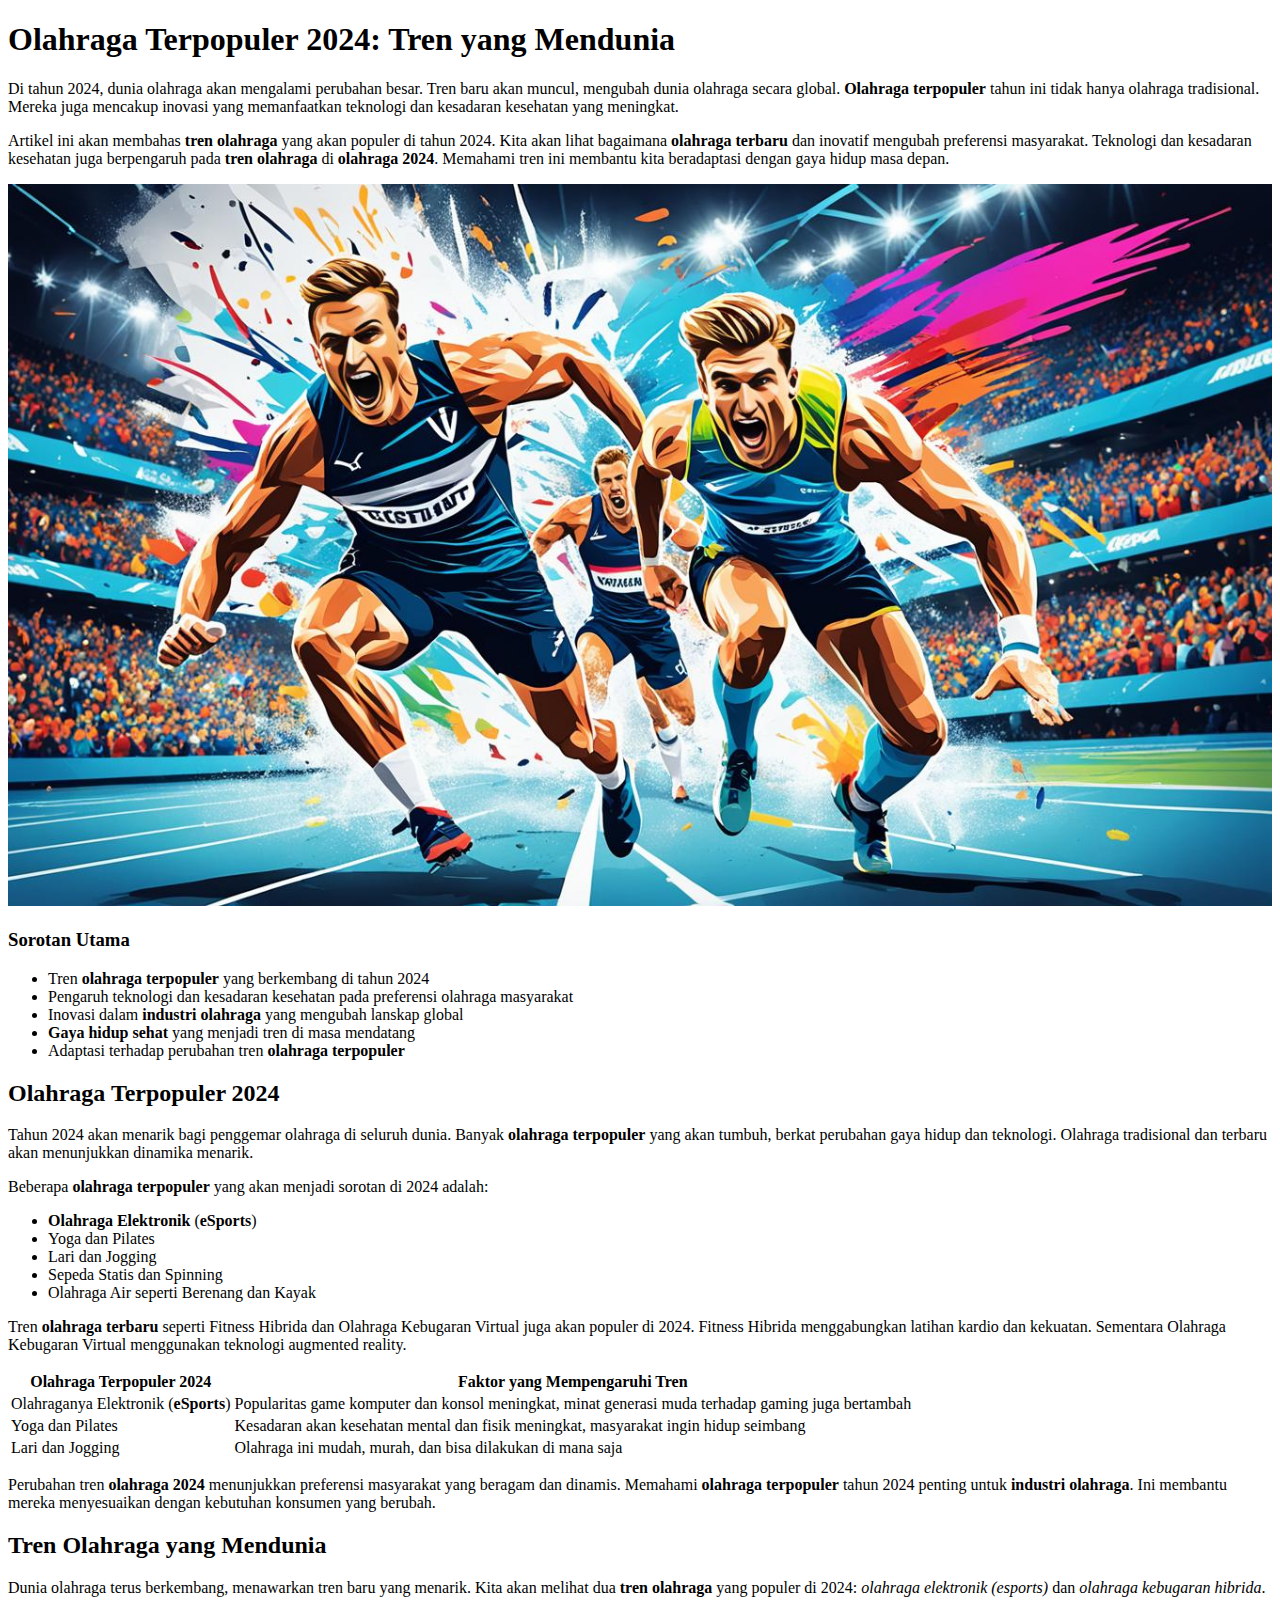
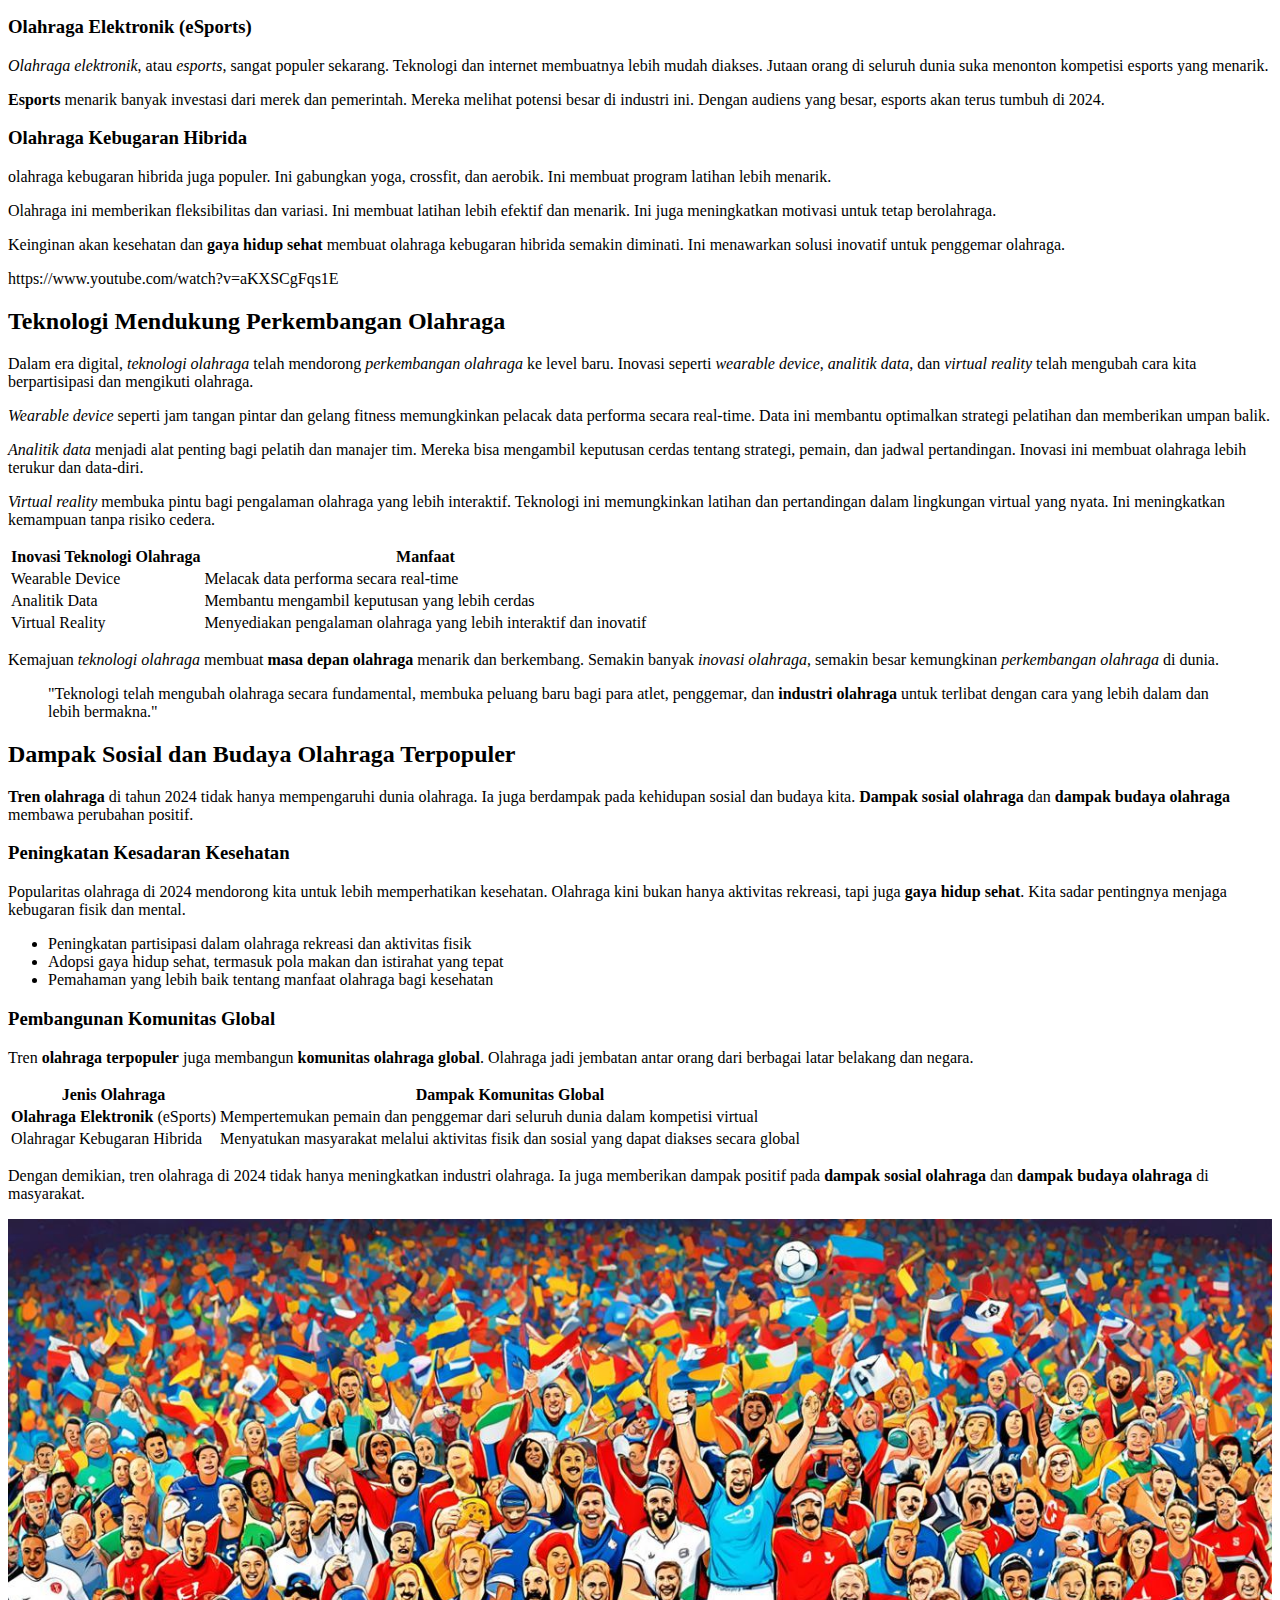
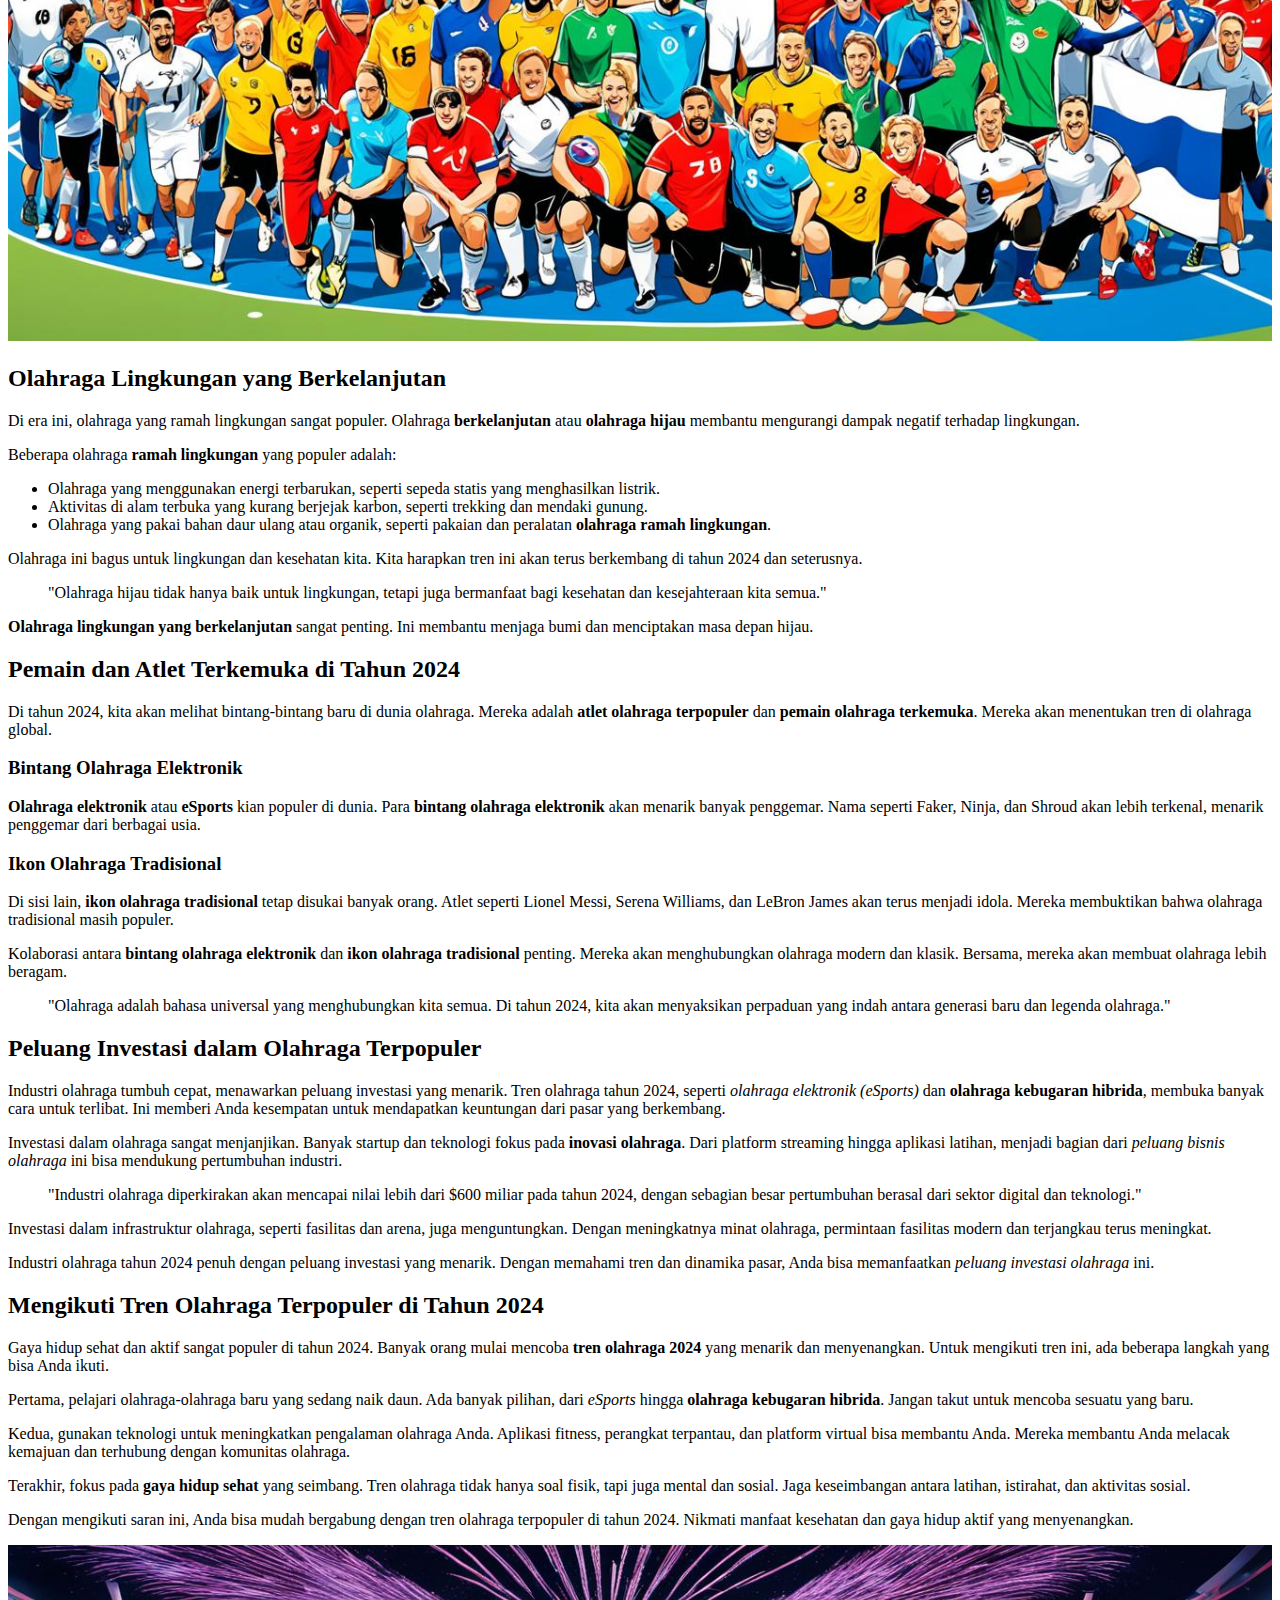
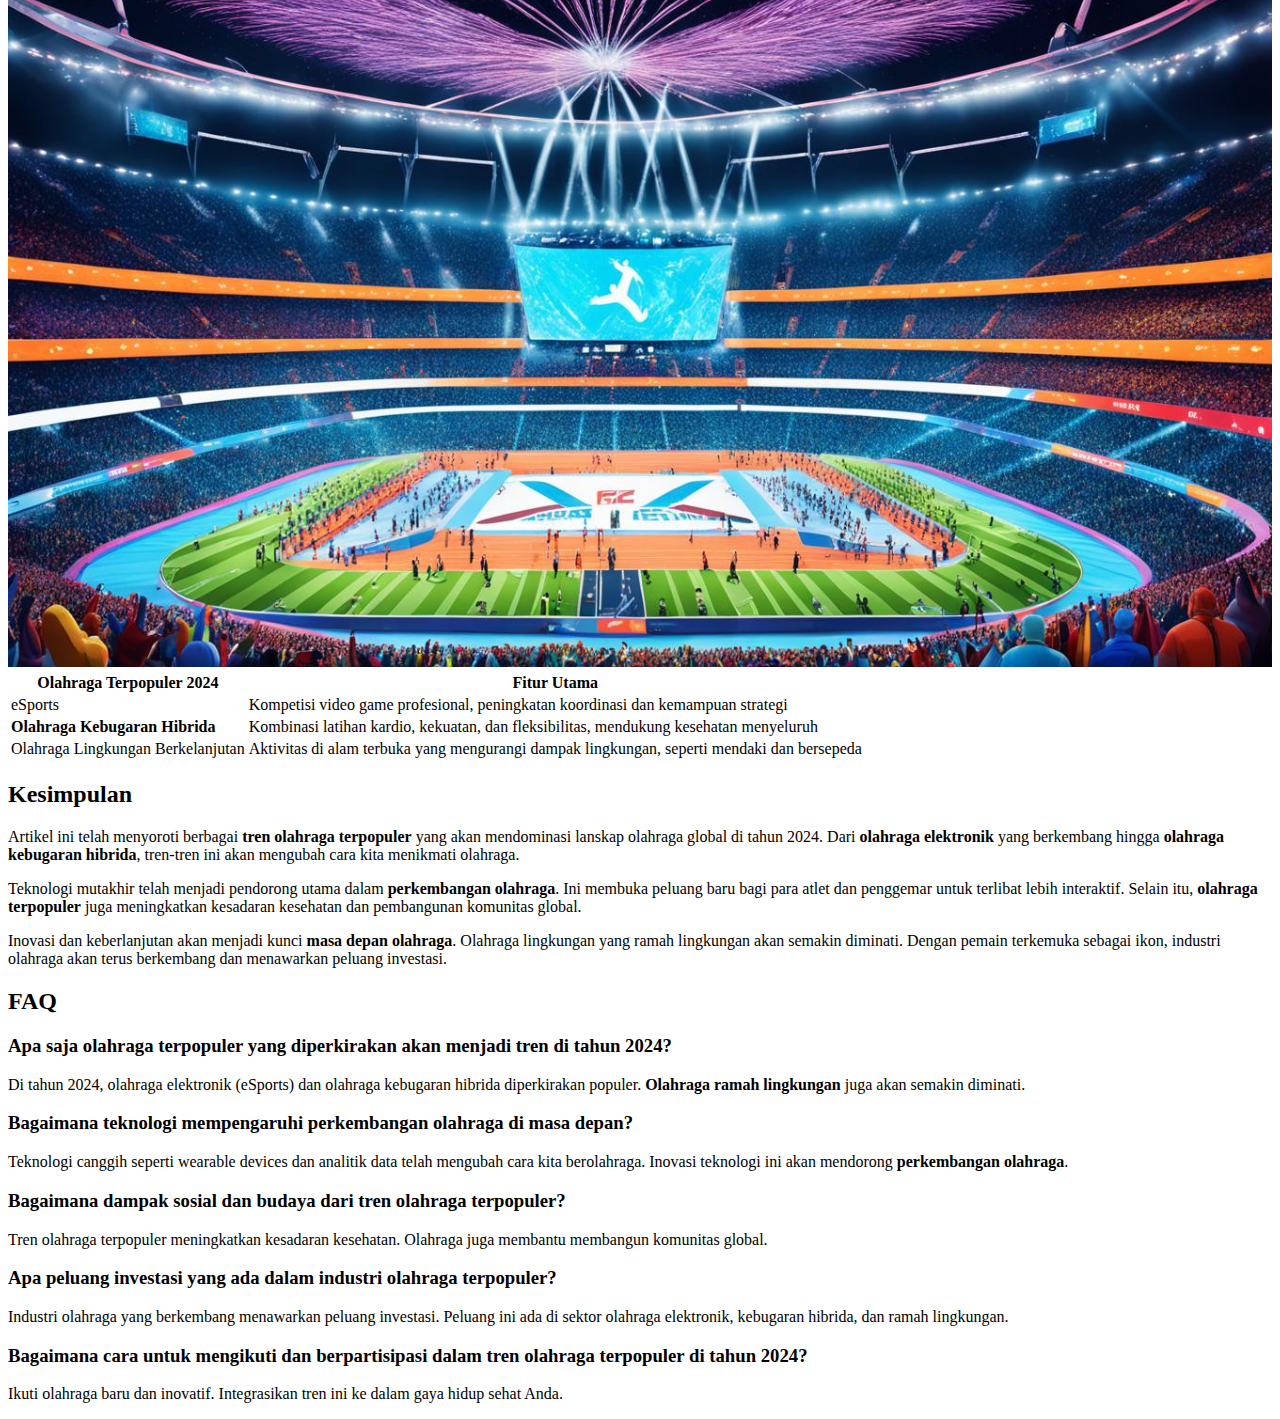
==== all2.html @ a88dc1e7 "Add files via upload" ====
<!DOCTYPE html>
<html>
<head>
	<meta http-equiv="Content-Type" content="text/html; charset=utf-8"/>
	<title>Olahraga Terpopuler 2024: Tren yang Mendunia</title>
	<meta name="description" content="Temukan olahraga yang akan mendominasi tahun 2024! Simak tren Olahraga Terpopuler 2024 yang mendunia dan bagaimana mereka membentuk gaya hidup sehat masa kini." />
	<style type="text/css">
		.field {
			margin-bottom:20px;
		}
		.field_name {
			color: #686868;
			font-size: 11px;
		}

		.wp-box {
			background: #fff;
			border: 1px solid #e0e0e0;
			padding: 15px 20px;
			margin-bottom: 20px;
			-webkit-border-radius: 5px;
			-moz-border-radius: 5px;
			border-radius: 5px;
		}
		.wp-link {
			font-size: 11px;
		}
		.wp-ctrl {
			padding-bottom:15px;
		}
		.wp-img {
			text-align:center;
		}

		.wp-btn {
			display:inline-block;
			font-weight: 600;
			font-size: 16px;
			line-height:55px;
			background: #FE7879;
			border-radius: 5px;
			color:#fff;
			text-decoration: none;
			padding: 0 90px;
			margin-top: 15px;
		}
		.wp-btn:hover, wp-btn:active {
			background: #e97374;
			color:#fff;
		}

		.wed-field {
			margin-top:15px;
		}
		.wed-field label {
			color: #686868;
			font-size: 11px;
		}
		img {
			max-width: 100%;
		}

        .button {
    display:inline-block;
    font-weight: 600;
    font-size: 16px;
    line-height:55px;
    border-radius: 5px;
    color:#fff;
    text-decoration: none;
    padding: 0 90px;
}
.button:hover, .button:active {
    text-decoration: none !important;
}

.features {
    font-weight: 600;
    font-size: 24px;
    line-height: 29px;
    min-height: 29px !important;
}

.wp-box .wed-field label {
    font-weight: 600;
    font-size: 20px;
    line-height: 24px;
    color: #000000;
    position:absolute;
}
.wp-box .wed-field label+.wed-field-text {
    padding-top:35px;
    line-height: 25px;
    min-height: 60px; /* line-height + padding */
}
.wp-box .wed-field {
    margin: 40px 0;
}
.wp-box p, .wp-box h1, .wp-box h2, .wp-box h3 {
    margin:0;
}

sup.citation {
    background: #e5efff;
    width: 15px;
    height: 15px;
    color: #0062ff;
    text-align: center;
    font-size: 10px;
    line-height: 15px;
    border-radius: 8px;
    font-weight: 500;
    display: inline-block;
    margin-left: 2px;
    cursor: pointer;
    font-style: normal;
}
.primary-bg {
    background: #FE7879;
}
.button {
    background: #FE7879;
    color:#fff;
}
.button:hover, .button:active {
    background: #E46C6D;
    color:#fff;
}

.features {
    color: #FE7879;
}

	</style>
</head>
<body>
<h1>Olahraga Terpopuler 2024: Tren yang Mendunia</h1><p>Di tahun 2024, dunia olahraga akan mengalami perubahan besar. Tren baru akan muncul, mengubah dunia olahraga secara global. <strong>Olahraga terpopuler</strong> tahun ini tidak hanya olahraga tradisional. Mereka juga mencakup inovasi yang memanfaatkan teknologi dan kesadaran kesehatan yang meningkat.</p><p>Artikel ini akan membahas <strong>tren olahraga</strong> yang akan populer di tahun 2024. Kita akan lihat bagaimana <strong>olahraga terbaru</strong> dan inovatif mengubah preferensi masyarakat. Teknologi dan kesadaran kesehatan juga berpengaruh pada <b>tren olahraga</b> di <strong>olahraga 2024</strong>. Memahami tren ini membantu kita beradaptasi dengan gaya hidup masa depan.</p><img src="[data-uri]" alt="Olahraga Terpopuler 2024"/><h3>Sorotan Utama</h3><ul>
<li>Tren <b>olahraga terpopuler</b> yang berkembang di tahun 2024</li>
<li>Pengaruh teknologi dan kesadaran kesehatan pada preferensi olahraga masyarakat</li>
<li>Inovasi dalam <b>industri olahraga</b> yang mengubah lanskap global</li>
<li><b>Gaya hidup sehat</b> yang menjadi tren di masa mendatang</li>
<li>Adaptasi terhadap perubahan tren <b>olahraga terpopuler</b></li>
</ul><h2>Olahraga Terpopuler 2024</h2><p>Tahun 2024 akan menarik bagi penggemar olahraga di seluruh dunia. Banyak <strong>olahraga terpopuler</strong> yang akan tumbuh, berkat perubahan gaya hidup dan teknologi. Olahraga tradisional dan terbaru akan menunjukkan dinamika menarik.</p><p>Beberapa <strong>olahraga terpopuler</strong> yang akan menjadi sorotan di 2024 adalah:</p><ul>
<li><b>Olahraga Elektronik</b> (<b>eSports</b>)</li>
<li>Yoga dan Pilates</li>
<li>Lari dan Jogging</li>
<li>Sepeda Statis dan Spinning</li>
<li>Olahraga Air seperti Berenang dan Kayak</li>
</ul><p>Tren <strong>olahraga terbaru</strong> seperti Fitness Hibrida dan Olahraga Kebugaran Virtual juga akan populer di 2024. Fitness Hibrida menggabungkan latihan kardio dan kekuatan. Sementara Olahraga Kebugaran Virtual menggunakan teknologi augmented reality.</p><table>
<tr>
<th>Olahraga Terpopuler 2024</th>
<th>Faktor yang Mempengaruhi Tren</th>
</tr>
<tr>
<td>Olahraganya Elektronik (<b>eSports</b>)</td>
<td>Popularitas game komputer dan konsol meningkat, minat generasi muda terhadap gaming juga bertambah</td>
</tr>
<tr>
<td>Yoga dan Pilates</td>
<td>Kesadaran akan kesehatan mental dan fisik meningkat, masyarakat ingin hidup seimbang</td>
</tr>
<tr>
<td>Lari dan Jogging</td>
<td>Olahraga ini mudah, murah, dan bisa dilakukan di mana saja</td>
</tr>
</table><p>Perubahan tren <strong>olahraga 2024</strong> menunjukkan preferensi masyarakat yang beragam dan dinamis. Memahami <strong>olahraga terpopuler</strong> tahun 2024 penting untuk <b>industri olahraga</b>. Ini membantu mereka menyesuaikan dengan kebutuhan konsumen yang berubah.</p><h2>Tren Olahraga yang Mendunia</h2><p>Dunia olahraga terus berkembang, menawarkan tren baru yang menarik. Kita akan melihat dua <b>tren olahraga</b> yang populer di 2024: <em>olahraga elektronik (esports)</em> dan <em>olahraga kebugaran hibrida</em>.</p><h3>Olahraga Elektronik (eSports)</h3><p><em>Olahraga elektronik</em>, atau <em>esports</em>, sangat populer sekarang. Teknologi dan internet membuatnya lebih mudah diakses. Jutaan orang di seluruh dunia suka menonton kompetisi <tren olahraga>esports</tren> yang menarik.</p><p><b>Esports</b> menarik banyak investasi dari merek dan pemerintah. Mereka melihat potensi besar di industri ini. Dengan audiens yang besar, <tren olahraga>esports</tren> akan terus tumbuh di 2024.</p><h3>Olahraga Kebugaran Hibrida</h3><p><tren olahraga>olahraga kebugaran hibrida</tren> juga populer. Ini gabungkan yoga, crossfit, dan aerobik. Ini membuat program latihan lebih menarik.</p><p>Olahraga ini memberikan fleksibilitas dan variasi. Ini membuat latihan lebih efektif dan menarik. Ini juga meningkatkan motivasi untuk tetap berolahraga.</p><p>Keinginan akan kesehatan dan <b>gaya hidup sehat</b> membuat <tren olahraga>olahraga kebugaran hibrida</tren> semakin diminati. Ini menawarkan solusi inovatif untuk penggemar olahraga.</p><p>https://www.youtube.com/watch?v=aKXSCgFqs1E</p><h2>Teknologi Mendukung Perkembangan Olahraga</h2><p>Dalam era digital, <em>teknologi olahraga</em> telah mendorong <em>perkembangan olahraga</em> ke level baru. Inovasi seperti <em>wearable device</em>, <em>analitik data</em>, dan <em>virtual reality</em> telah mengubah cara kita berpartisipasi dan mengikuti olahraga.</p><p><em>Wearable device</em> seperti jam tangan pintar dan gelang fitness memungkinkan pelacak data performa secara real-time. Data ini membantu optimalkan strategi pelatihan dan memberikan umpan balik.</p><p><em>Analitik data</em> menjadi alat penting bagi pelatih dan manajer tim. Mereka bisa mengambil keputusan cerdas tentang strategi, pemain, dan jadwal pertandingan. Inovasi ini membuat olahraga lebih terukur dan data-diri.</p><p><em>Virtual reality</em> membuka pintu bagi pengalaman olahraga yang lebih interaktif. Teknologi ini memungkinkan latihan dan pertandingan dalam lingkungan virtual yang nyata. Ini meningkatkan kemampuan tanpa risiko cedera.</p><table>
<tr>
<th>Inovasi Teknologi Olahraga</th>
<th>Manfaat</th>
</tr>
<tr>
<td>Wearable Device</td>
<td>Melacak data performa secara real-time</td>
</tr>
<tr>
<td>Analitik Data</td>
<td>Membantu mengambil keputusan yang lebih cerdas</td>
</tr>
<tr>
<td>Virtual Reality</td>
<td>Menyediakan pengalaman olahraga yang lebih interaktif dan inovatif</td>
</tr>
</table><p>Kemajuan <em>teknologi olahraga</em> membuat <b>masa depan olahraga</b> menarik dan berkembang. Semakin banyak <em>inovasi olahraga</em>, semakin besar kemungkinan <em>perkembangan olahraga</em> di dunia.</p><blockquote>"Teknologi telah mengubah olahraga secara fundamental, membuka peluang baru bagi para atlet, penggemar, dan <b>industri olahraga</b> untuk terlibat dengan cara yang lebih dalam dan lebih bermakna."</blockquote><h2>Dampak Sosial dan Budaya Olahraga Terpopuler</h2><p><b>Tren olahraga</b> di tahun 2024 tidak hanya mempengaruhi dunia olahraga. Ia juga berdampak pada kehidupan sosial dan budaya kita. <strong>Dampak sosial olahraga</strong> dan <strong>dampak budaya olahraga</strong> membawa perubahan positif.</p><h3>Peningkatan Kesadaran Kesehatan</h3><p>Popularitas olahraga di 2024 mendorong kita untuk lebih memperhatikan kesehatan. Olahraga kini bukan hanya aktivitas rekreasi, tapi juga <b>gaya hidup sehat</b>. Kita sadar pentingnya menjaga kebugaran fisik dan mental.</p><ul>
<li>Peningkatan partisipasi dalam olahraga rekreasi dan aktivitas fisik</li>
<li>Adopsi gaya hidup sehat, termasuk pola makan dan istirahat yang tepat</li>
<li>Pemahaman yang lebih baik tentang manfaat olahraga bagi kesehatan</li>
</ul><h3>Pembangunan Komunitas Global</h3><p>Tren <b>olahraga terpopuler</b> juga membangun <strong>komunitas olahraga global</strong>. Olahraga jadi jembatan antar orang dari berbagai latar belakang dan negara.</p><table>
<tr>
<th>Jenis Olahraga</th>
<th>Dampak Komunitas Global</th>
</tr>
<tr>
<td><b>Olahraga Elektronik</b> (eSports)</td>
<td>Mempertemukan pemain dan penggemar dari seluruh dunia dalam kompetisi virtual</td>
</tr>
<tr>
<td>Olahragar Kebugaran Hibrida</td>
<td>Menyatukan masyarakat melalui aktivitas fisik dan sosial yang dapat diakses secara global</td>
</tr>
</table><p>Dengan demikian, tren olahraga di 2024 tidak hanya meningkatkan industri olahraga. Ia juga memberikan dampak positif pada <strong>dampak sosial olahraga</strong> dan <strong>dampak budaya olahraga</strong> di masyarakat.</p><img src="[data-uri]" alt="komunitas olahraga global"/><h2>Olahraga Lingkungan yang Berkelanjutan</h2><p>Di era ini, olahraga yang ramah lingkungan sangat populer. Olahraga <strong>berkelanjutan</strong> atau <strong>olahraga hijau</strong> membantu mengurangi dampak negatif terhadap lingkungan.</p><p>Beberapa olahraga <strong>ramah lingkungan</strong> yang populer adalah:</p><ul>
<li>Olahraga yang menggunakan energi terbarukan, seperti sepeda statis yang menghasilkan listrik.</li>
<li>Aktivitas di alam terbuka yang kurang berjejak karbon, seperti trekking dan mendaki gunung.</li>
<li>Olahraga yang pakai bahan daur ulang atau organik, seperti pakaian dan peralatan <b>olahraga ramah lingkungan</b>.</li>
</ul><p>Olahraga ini bagus untuk lingkungan dan kesehatan kita. Kita harapkan tren ini akan terus berkembang di tahun 2024 dan seterusnya.</p><blockquote>"Olahraga hijau tidak hanya baik untuk lingkungan, tetapi juga bermanfaat bagi kesehatan dan kesejahteraan kita semua."</blockquote><p><strong>Olahraga lingkungan yang berkelanjutan</strong> sangat penting. Ini membantu menjaga bumi dan menciptakan masa depan hijau.</p><h2>Pemain dan Atlet Terkemuka di Tahun 2024</h2><p>Di tahun 2024, kita akan melihat bintang-bintang baru di dunia olahraga. Mereka adalah <strong>atlet olahraga terpopuler</strong> dan <strong>pemain olahraga terkemuka</strong>. Mereka akan menentukan tren di olahraga global.</p><h3>Bintang Olahraga Elektronik</h3><p><b>Olahraga elektronik</b> atau <strong>eSports</strong> kian populer di dunia. Para <strong>bintang olahraga elektronik</strong> akan menarik banyak penggemar. Nama seperti Faker, Ninja, dan Shroud akan lebih terkenal, menarik penggemar dari berbagai usia.</p><h3>Ikon Olahraga Tradisional</h3><p>Di sisi lain, <strong>ikon olahraga tradisional</strong> tetap disukai banyak orang. Atlet seperti Lionel Messi, Serena Williams, dan LeBron James akan terus menjadi idola. Mereka membuktikan bahwa olahraga tradisional masih populer.</p><p>Kolaborasi antara <strong>bintang olahraga elektronik</strong> dan <strong>ikon olahraga tradisional</strong> penting. Mereka akan menghubungkan olahraga modern dan klasik. Bersama, mereka akan membuat olahraga lebih beragam.</p><blockquote>"Olahraga adalah bahasa universal yang menghubungkan kita semua. Di tahun 2024, kita akan menyaksikan perpaduan yang indah antara generasi baru dan legenda olahraga."</blockquote><h2>Peluang Investasi dalam Olahraga Terpopuler</h2><p>Industri olahraga tumbuh cepat, menawarkan peluang investasi yang menarik. Tren olahraga tahun 2024, seperti <em>olahraga elektronik (eSports)</em> dan <b>olahraga kebugaran hibrida</b>, membuka banyak cara untuk terlibat. Ini memberi Anda kesempatan untuk mendapatkan keuntungan dari pasar yang berkembang.</p><p>Investasi dalam olahraga sangat menjanjikan. Banyak startup dan teknologi fokus pada <b>inovasi olahraga</b>. Dari platform streaming hingga aplikasi latihan, menjadi bagian dari <em>peluang bisnis olahraga</em> ini bisa mendukung pertumbuhan industri.</p><blockquote>"Industri olahraga diperkirakan akan mencapai nilai lebih dari $600 miliar pada tahun 2024, dengan sebagian besar pertumbuhan berasal dari sektor digital dan teknologi."</blockquote><p>Investasi dalam infrastruktur olahraga, seperti fasilitas dan arena, juga menguntungkan. Dengan meningkatnya minat olahraga, permintaan fasilitas modern dan terjangkau terus meningkat.</p><p>Industri olahraga tahun 2024 penuh dengan peluang investasi yang menarik. Dengan memahami tren dan dinamika pasar, Anda bisa memanfaatkan <em>peluang investasi olahraga</em> ini.</p><h2>Mengikuti Tren Olahraga Terpopuler di Tahun 2024</h2><p>Gaya hidup sehat dan aktif sangat populer di tahun 2024. Banyak orang mulai mencoba <strong>tren olahraga 2024</strong> yang menarik dan menyenangkan. Untuk mengikuti tren ini, ada beberapa langkah yang bisa Anda ikuti.</p><p>Pertama, pelajari olahraga-olahraga baru yang sedang naik daun. Ada banyak pilihan, dari <em>eSports</em> hingga <b>olahraga kebugaran hibrida</b>. Jangan takut untuk mencoba sesuatu yang baru.</p><p>Kedua, gunakan teknologi untuk meningkatkan pengalaman olahraga Anda. Aplikasi fitness, perangkat terpantau, dan platform virtual bisa membantu Anda. Mereka membantu Anda melacak kemajuan dan terhubung dengan komunitas olahraga.</p><p>Terakhir, fokus pada <strong>gaya hidup sehat</strong> yang seimbang. Tren olahraga tidak hanya soal fisik, tapi juga mental dan sosial. Jaga keseimbangan antara latihan, istirahat, dan aktivitas sosial.</p><p>Dengan mengikuti saran ini, Anda bisa mudah bergabung dengan tren olahraga terpopuler di tahun 2024. Nikmati manfaat kesehatan dan gaya hidup aktif yang menyenangkan.</p><img src="[data-uri]" alt="tren olahraga 2024"/><table>
<tr>
<th>Olahraga Terpopuler 2024</th>
<th>Fitur Utama</th>
</tr>
<tr>
<td>eSports</td>
<td>Kompetisi video game profesional, peningkatan koordinasi dan kemampuan strategi</td>
</tr>
<tr>
<td><b>Olahraga Kebugaran Hibrida</b></td>
<td>Kombinasi latihan kardio, kekuatan, dan fleksibilitas, mendukung kesehatan menyeluruh</td>
</tr>
<tr>
<td>Olahraga Lingkungan Berkelanjutan</td>
<td>Aktivitas di alam terbuka yang mengurangi dampak lingkungan, seperti mendaki dan bersepeda</td>
</tr>
</table><h2>Kesimpulan</h2><p>Artikel ini telah menyoroti berbagai <strong>tren olahraga terpopuler</strong> yang akan mendominasi lanskap olahraga global di tahun 2024. Dari <strong>olahraga elektronik</strong> yang berkembang hingga <strong>olahraga kebugaran hibrida</strong>, tren-tren ini akan mengubah cara kita menikmati olahraga.</p><p>Teknologi mutakhir telah menjadi pendorong utama dalam <strong>perkembangan olahraga</strong>. Ini membuka peluang baru bagi para atlet dan penggemar untuk terlibat lebih interaktif. Selain itu, <strong>olahraga terpopuler</strong> juga meningkatkan kesadaran kesehatan dan pembangunan komunitas global.</p><p>Inovasi dan keberlanjutan akan menjadi kunci <strong>masa depan olahraga</strong>. Olahraga lingkungan yang ramah lingkungan akan semakin diminati. Dengan pemain terkemuka sebagai ikon, industri olahraga akan terus berkembang dan menawarkan peluang investasi.</p><section itemscope itemprop="mainEntity" itemtype="https://schema.org/FAQPage"><h2>FAQ</h2><div itemscope itemprop="mainEntity" itemtype="https://schema.org/Question"><h3 itemprop="name">Apa saja olahraga terpopuler yang diperkirakan akan menjadi tren di tahun 2024?</h3><div itemscope itemprop="acceptedAnswer" itemtype="https://schema.org/Answer"><div itemprop="text"><p>Di tahun 2024, olahraga elektronik (eSports) dan olahraga kebugaran hibrida diperkirakan populer. <b>Olahraga ramah lingkungan</b> juga akan semakin diminati.</p></div></div></div><div itemscope itemprop="mainEntity" itemtype="https://schema.org/Question"><h3 itemprop="name">Bagaimana teknologi mempengaruhi perkembangan olahraga di masa depan?</h3><div itemscope itemprop="acceptedAnswer" itemtype="https://schema.org/Answer"><div itemprop="text"><p>Teknologi canggih seperti wearable devices dan analitik data telah mengubah cara kita berolahraga. Inovasi teknologi ini akan mendorong <b>perkembangan olahraga</b>.</p></div></div></div><div itemscope itemprop="mainEntity" itemtype="https://schema.org/Question"><h3 itemprop="name">Bagaimana dampak sosial dan budaya dari tren olahraga terpopuler?</h3><div itemscope itemprop="acceptedAnswer" itemtype="https://schema.org/Answer"><div itemprop="text"><p>Tren olahraga terpopuler meningkatkan kesadaran kesehatan. Olahraga juga membantu membangun komunitas global.</p></div></div></div><div itemscope itemprop="mainEntity" itemtype="https://schema.org/Question"><h3 itemprop="name">Apa peluang investasi yang ada dalam industri olahraga terpopuler?</h3><div itemscope itemprop="acceptedAnswer" itemtype="https://schema.org/Answer"><div itemprop="text"><p>Industri olahraga yang berkembang menawarkan peluang investasi. Peluang ini ada di sektor olahraga elektronik, kebugaran hibrida, dan ramah lingkungan.</p></div></div></div><div itemscope itemprop="mainEntity" itemtype="https://schema.org/Question"><h3 itemprop="name">Bagaimana cara untuk mengikuti dan berpartisipasi dalam tren olahraga terpopuler di tahun 2024?</h3><div itemscope itemprop="acceptedAnswer" itemtype="https://schema.org/Answer"><div itemprop="text"><p>Ikuti olahraga baru dan inovatif. Integrasikan tren ini ke dalam gaya hidup sehat Anda.</p></div></div></div></section>
</body>
</html>
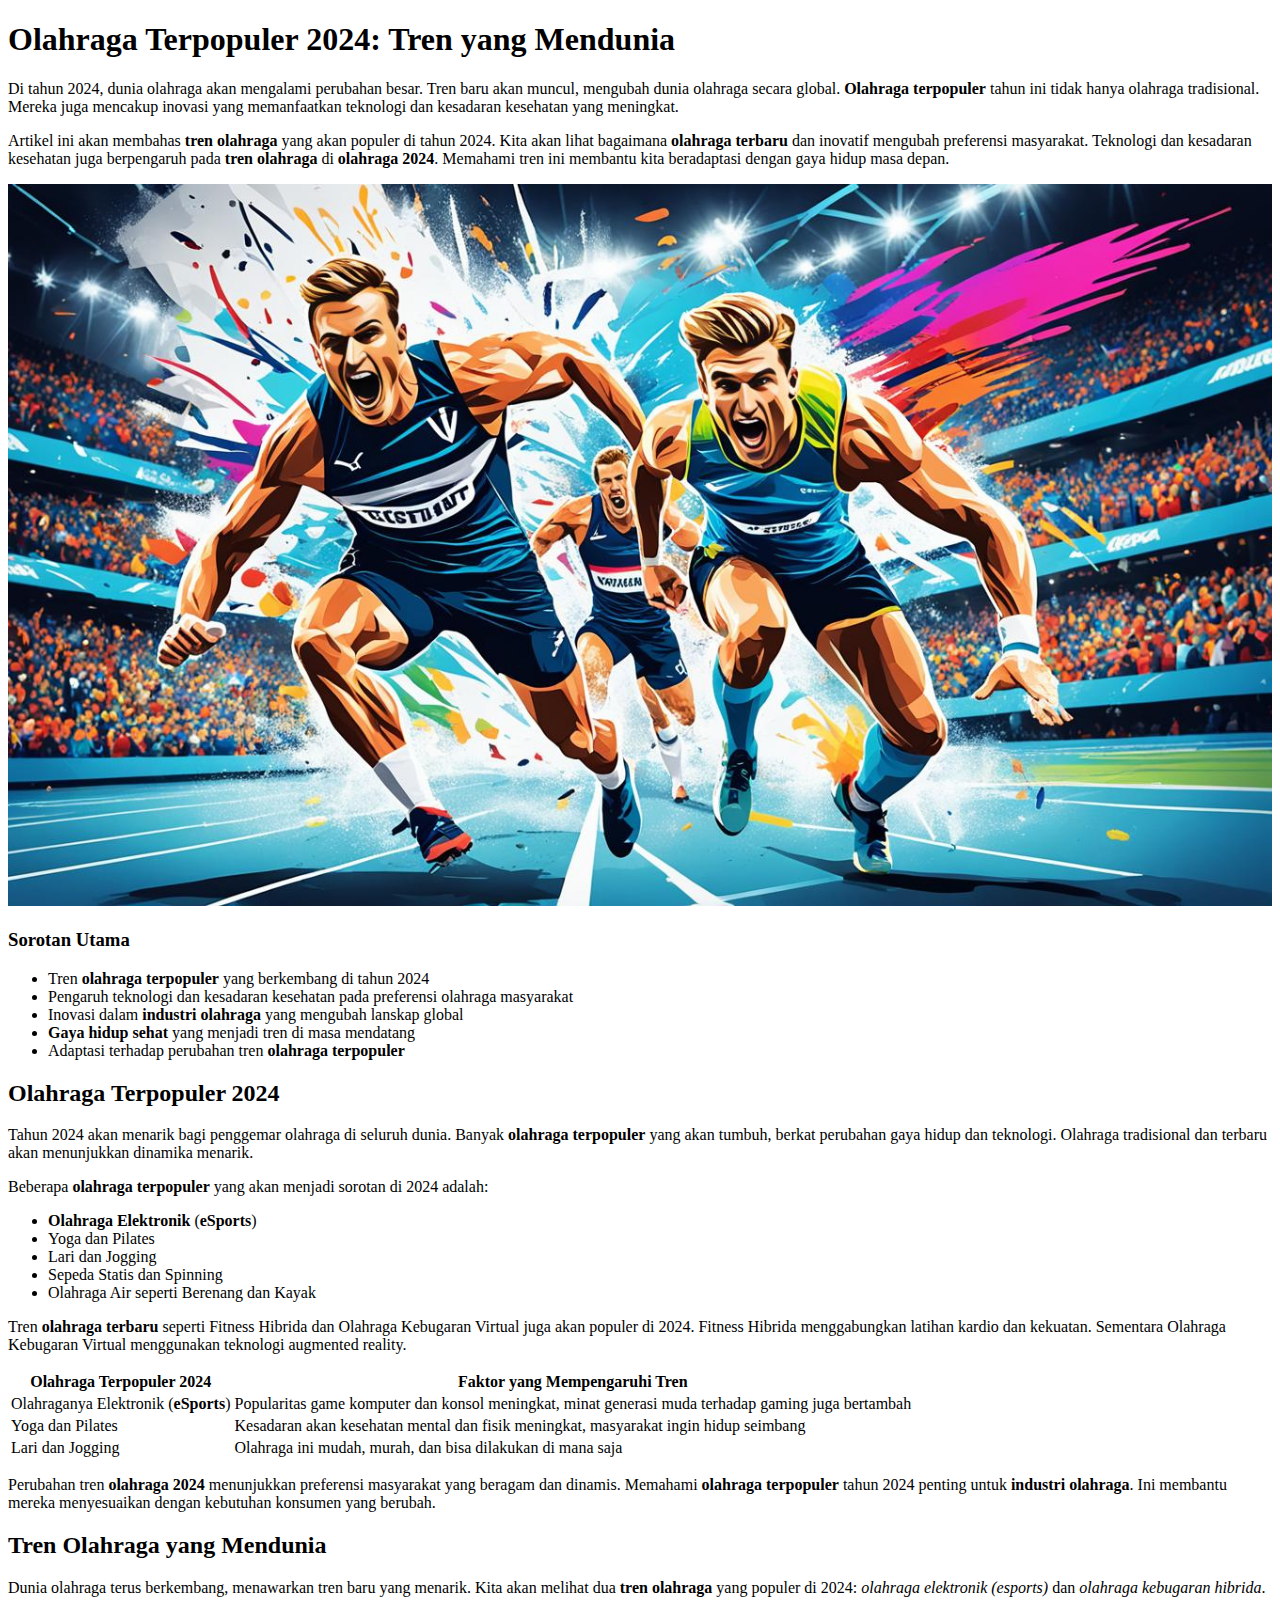
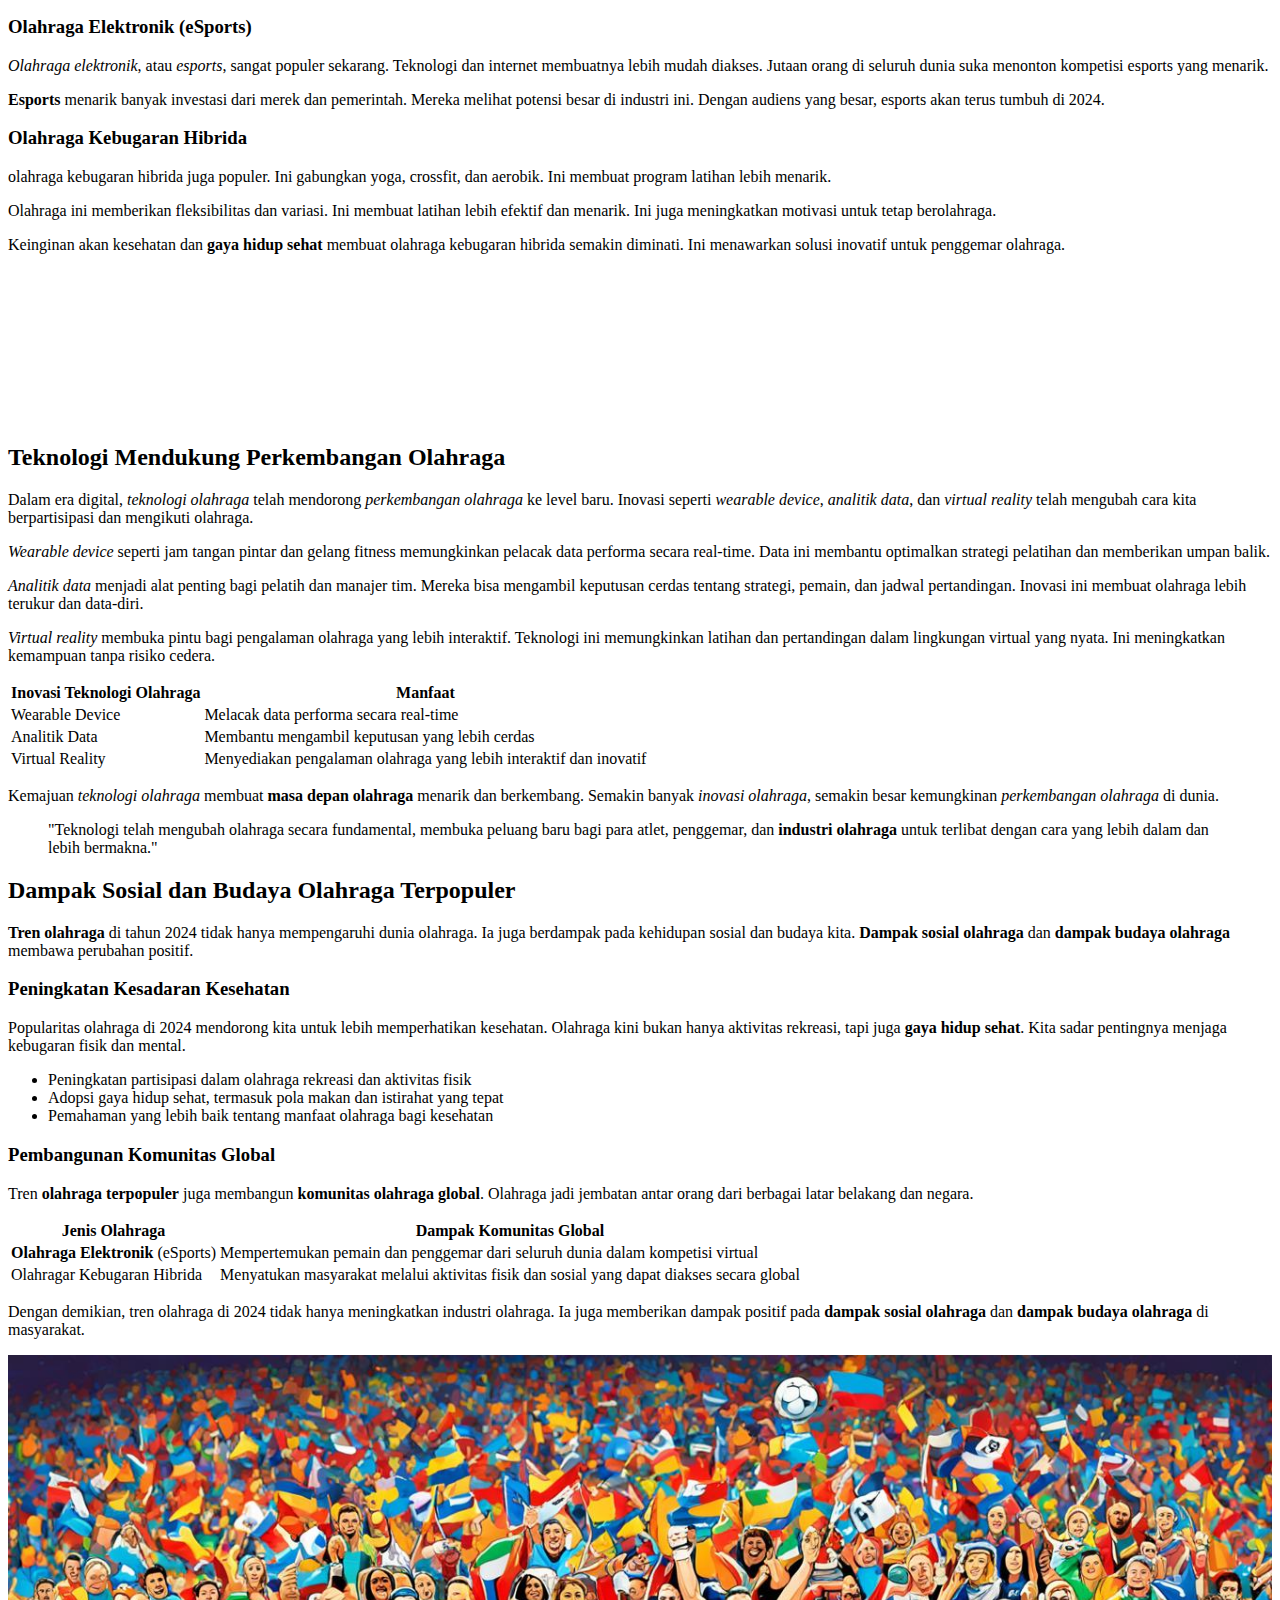
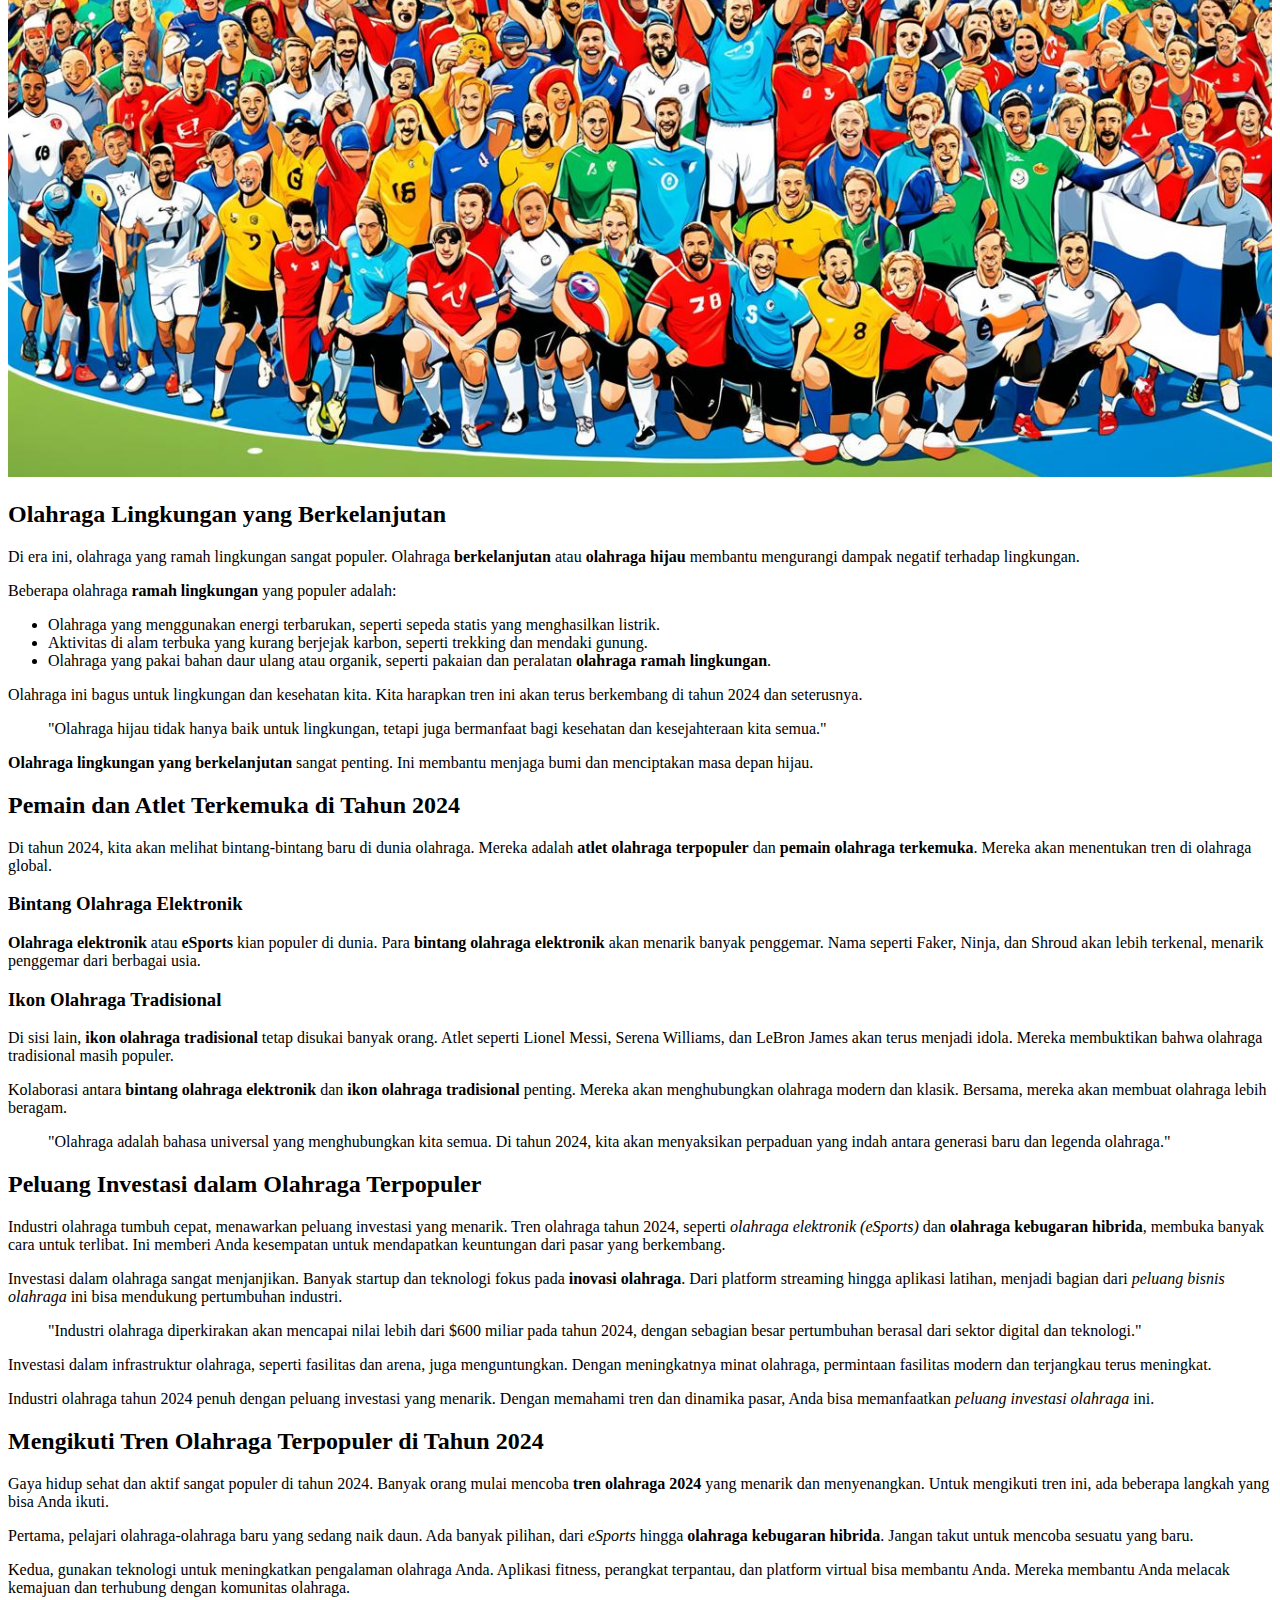
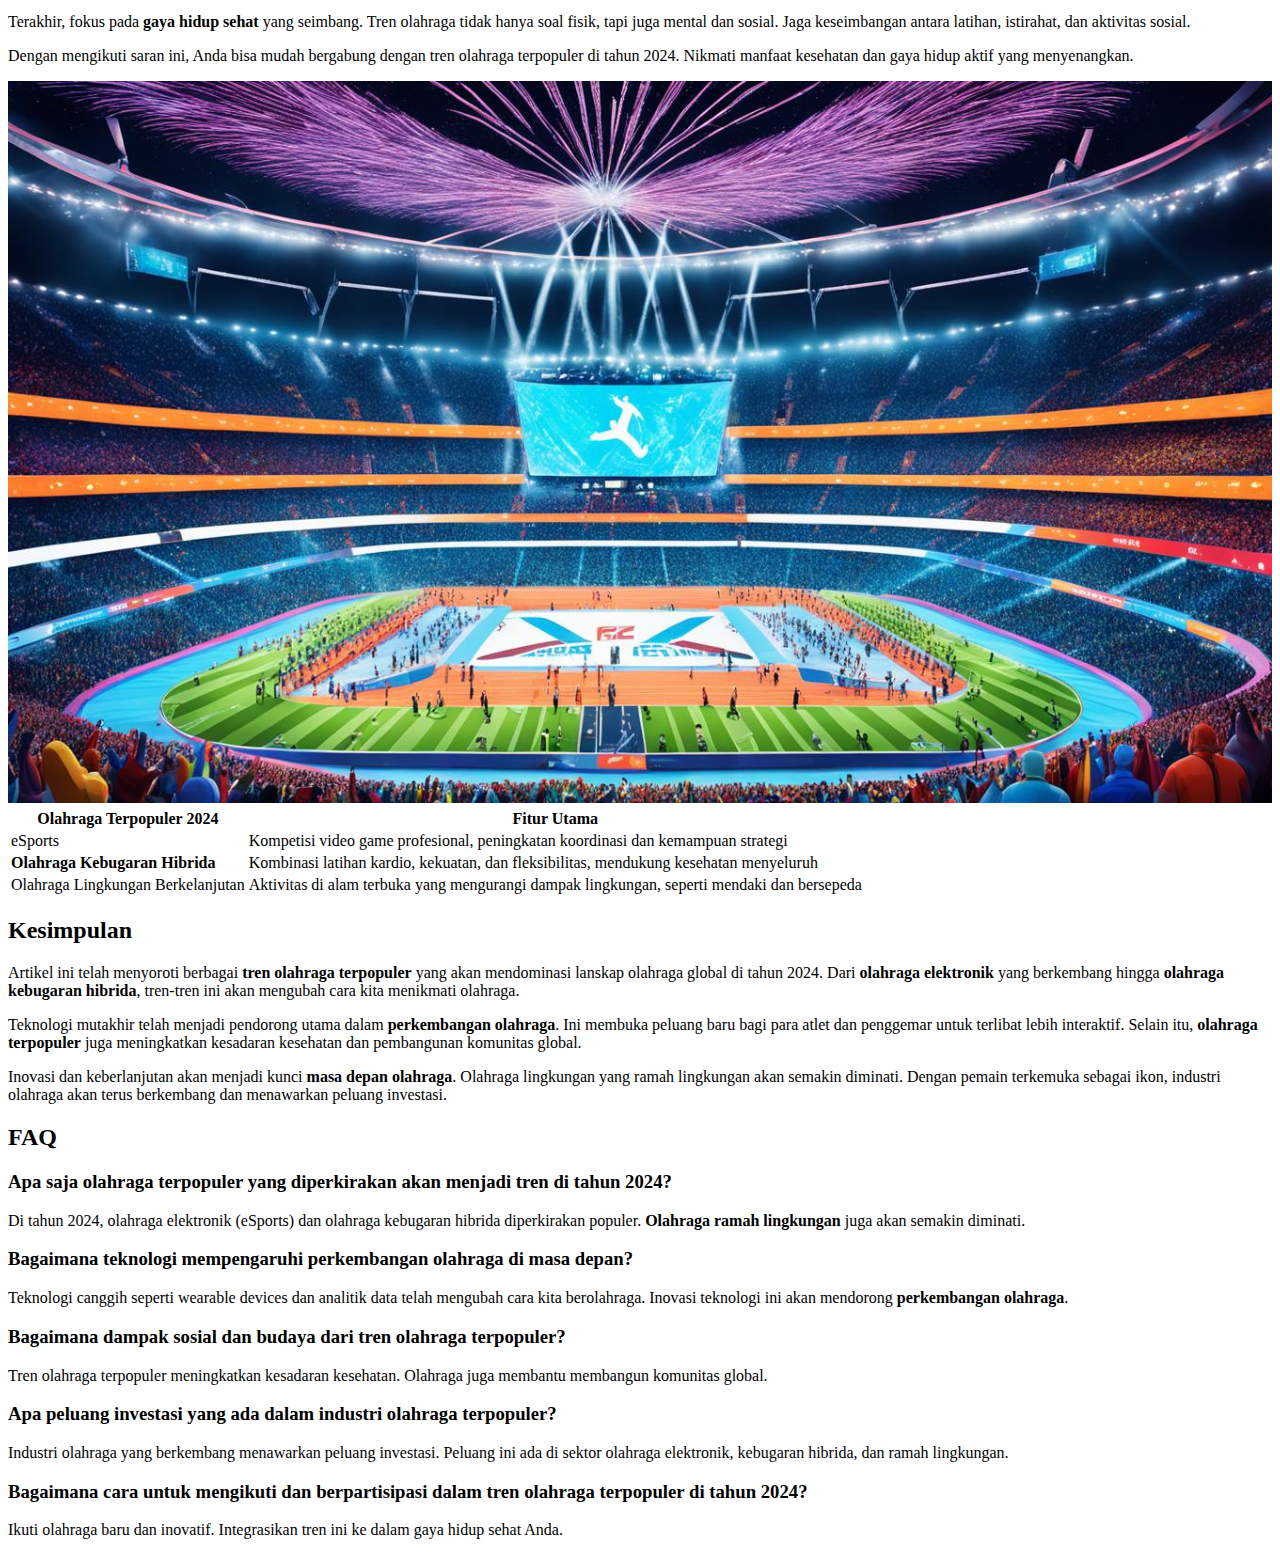
==== commit 7ab8441f: "Add files via upload" ====
--- a/all2.html
+++ b/all2.html
@@ -163,7 +163,10 @@
 <td>Lari dan Jogging</td>
 <td>Olahraga ini mudah, murah, dan bisa dilakukan di mana saja</td>
 </tr>
-</table><p>Perubahan tren <strong>olahraga 2024</strong> menunjukkan preferensi masyarakat yang beragam dan dinamis. Memahami <strong>olahraga terpopuler</strong> tahun 2024 penting untuk <b>industri olahraga</b>. Ini membantu mereka menyesuaikan dengan kebutuhan konsumen yang berubah.</p><h2>Tren Olahraga yang Mendunia</h2><p>Dunia olahraga terus berkembang, menawarkan tren baru yang menarik. Kita akan melihat dua <b>tren olahraga</b> yang populer di 2024: <em>olahraga elektronik (esports)</em> dan <em>olahraga kebugaran hibrida</em>.</p><h3>Olahraga Elektronik (eSports)</h3><p><em>Olahraga elektronik</em>, atau <em>esports</em>, sangat populer sekarang. Teknologi dan internet membuatnya lebih mudah diakses. Jutaan orang di seluruh dunia suka menonton kompetisi <tren olahraga>esports</tren> yang menarik.</p><p><b>Esports</b> menarik banyak investasi dari merek dan pemerintah. Mereka melihat potensi besar di industri ini. Dengan audiens yang besar, <tren olahraga>esports</tren> akan terus tumbuh di 2024.</p><h3>Olahraga Kebugaran Hibrida</h3><p><tren olahraga>olahraga kebugaran hibrida</tren> juga populer. Ini gabungkan yoga, crossfit, dan aerobik. Ini membuat program latihan lebih menarik.</p><p>Olahraga ini memberikan fleksibilitas dan variasi. Ini membuat latihan lebih efektif dan menarik. Ini juga meningkatkan motivasi untuk tetap berolahraga.</p><p>Keinginan akan kesehatan dan <b>gaya hidup sehat</b> membuat <tren olahraga>olahraga kebugaran hibrida</tren> semakin diminati. Ini menawarkan solusi inovatif untuk penggemar olahraga.</p><p>https://www.youtube.com/watch?v=aKXSCgFqs1E</p><h2>Teknologi Mendukung Perkembangan Olahraga</h2><p>Dalam era digital, <em>teknologi olahraga</em> telah mendorong <em>perkembangan olahraga</em> ke level baru. Inovasi seperti <em>wearable device</em>, <em>analitik data</em>, dan <em>virtual reality</em> telah mengubah cara kita berpartisipasi dan mengikuti olahraga.</p><p><em>Wearable device</em> seperti jam tangan pintar dan gelang fitness memungkinkan pelacak data performa secara real-time. Data ini membantu optimalkan strategi pelatihan dan memberikan umpan balik.</p><p><em>Analitik data</em> menjadi alat penting bagi pelatih dan manajer tim. Mereka bisa mengambil keputusan cerdas tentang strategi, pemain, dan jadwal pertandingan. Inovasi ini membuat olahraga lebih terukur dan data-diri.</p><p><em>Virtual reality</em> membuka pintu bagi pengalaman olahraga yang lebih interaktif. Teknologi ini memungkinkan latihan dan pertandingan dalam lingkungan virtual yang nyata. Ini meningkatkan kemampuan tanpa risiko cedera.</p><table>
+</table><p>Perubahan tren <strong>olahraga 2024</strong> menunjukkan preferensi masyarakat yang beragam dan dinamis. Memahami <strong>olahraga terpopuler</strong> tahun 2024 penting untuk <b>industri olahraga</b>. Ini membantu mereka menyesuaikan dengan kebutuhan konsumen yang berubah.</p><h2>Tren Olahraga yang Mendunia</h2><p>Dunia olahraga terus berkembang, menawarkan tren baru yang menarik. Kita akan melihat dua <b>tren olahraga</b> yang populer di 2024: <em>olahraga elektronik (esports)</em> dan <em>olahraga kebugaran hibrida</em>.</p><h3>Olahraga Elektronik (eSports)</h3><p><em>Olahraga elektronik</em>, atau <em>esports</em>, sangat populer sekarang. Teknologi dan internet membuatnya lebih mudah diakses. Jutaan orang di seluruh dunia suka menonton kompetisi <tren olahraga>esports</tren> yang menarik.</p><p><b>Esports</b> menarik banyak investasi dari merek dan pemerintah. Mereka melihat potensi besar di industri ini. Dengan audiens yang besar, <tren olahraga>esports</tren> akan terus tumbuh di 2024.</p><h3>Olahraga Kebugaran Hibrida</h3><p><tren olahraga>olahraga kebugaran hibrida</tren> juga populer. Ini gabungkan yoga, crossfit, dan aerobik. Ini membuat program latihan lebih menarik.</p><p>Olahraga ini memberikan fleksibilitas dan variasi. Ini membuat latihan lebih efektif dan menarik. Ini juga meningkatkan motivasi untuk tetap berolahraga.</p><p>Keinginan akan kesehatan dan <b>gaya hidup sehat</b> membuat <tren olahraga>olahraga kebugaran hibrida</tren> semakin diminati. Ini menawarkan solusi inovatif untuk penggemar olahraga.</p><div class="video-container">
+            <iframe src="https://www.youtube.com/watch?v=aKXSCgFqs1E" frameborder="0" allow="accelerometer; autoplay; encrypted-media; gyroscope; picture-in-picture" allowfullscreen></iframe>
+        </div>
+    </div><h2>Teknologi Mendukung Perkembangan Olahraga</h2><p>Dalam era digital, <em>teknologi olahraga</em> telah mendorong <em>perkembangan olahraga</em> ke level baru. Inovasi seperti <em>wearable device</em>, <em>analitik data</em>, dan <em>virtual reality</em> telah mengubah cara kita berpartisipasi dan mengikuti olahraga.</p><p><em>Wearable device</em> seperti jam tangan pintar dan gelang fitness memungkinkan pelacak data performa secara real-time. Data ini membantu optimalkan strategi pelatihan dan memberikan umpan balik.</p><p><em>Analitik data</em> menjadi alat penting bagi pelatih dan manajer tim. Mereka bisa mengambil keputusan cerdas tentang strategi, pemain, dan jadwal pertandingan. Inovasi ini membuat olahraga lebih terukur dan data-diri.</p><p><em>Virtual reality</em> membuka pintu bagi pengalaman olahraga yang lebih interaktif. Teknologi ini memungkinkan latihan dan pertandingan dalam lingkungan virtual yang nyata. Ini meningkatkan kemampuan tanpa risiko cedera.</p><table>
 <tr>
 <th>Inovasi Teknologi Olahraga</th>
 <th>Manfaat</th>
